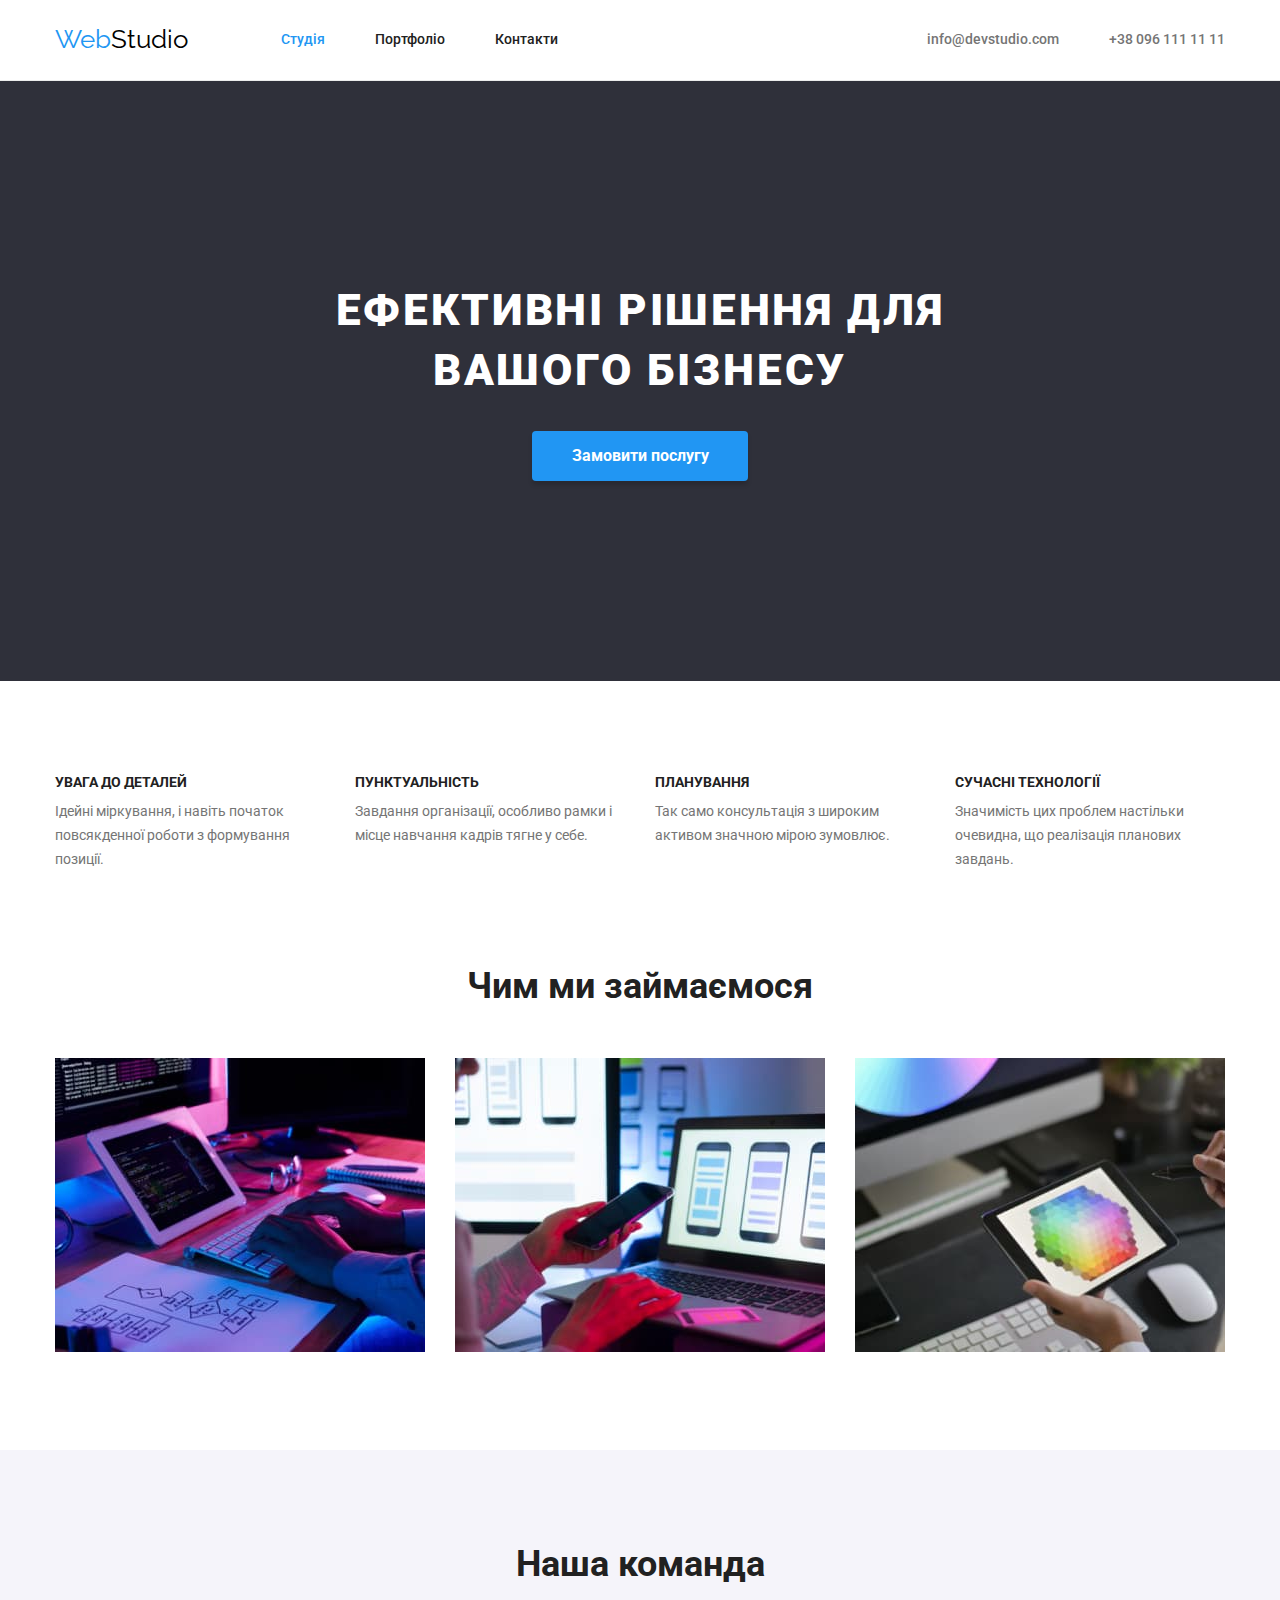
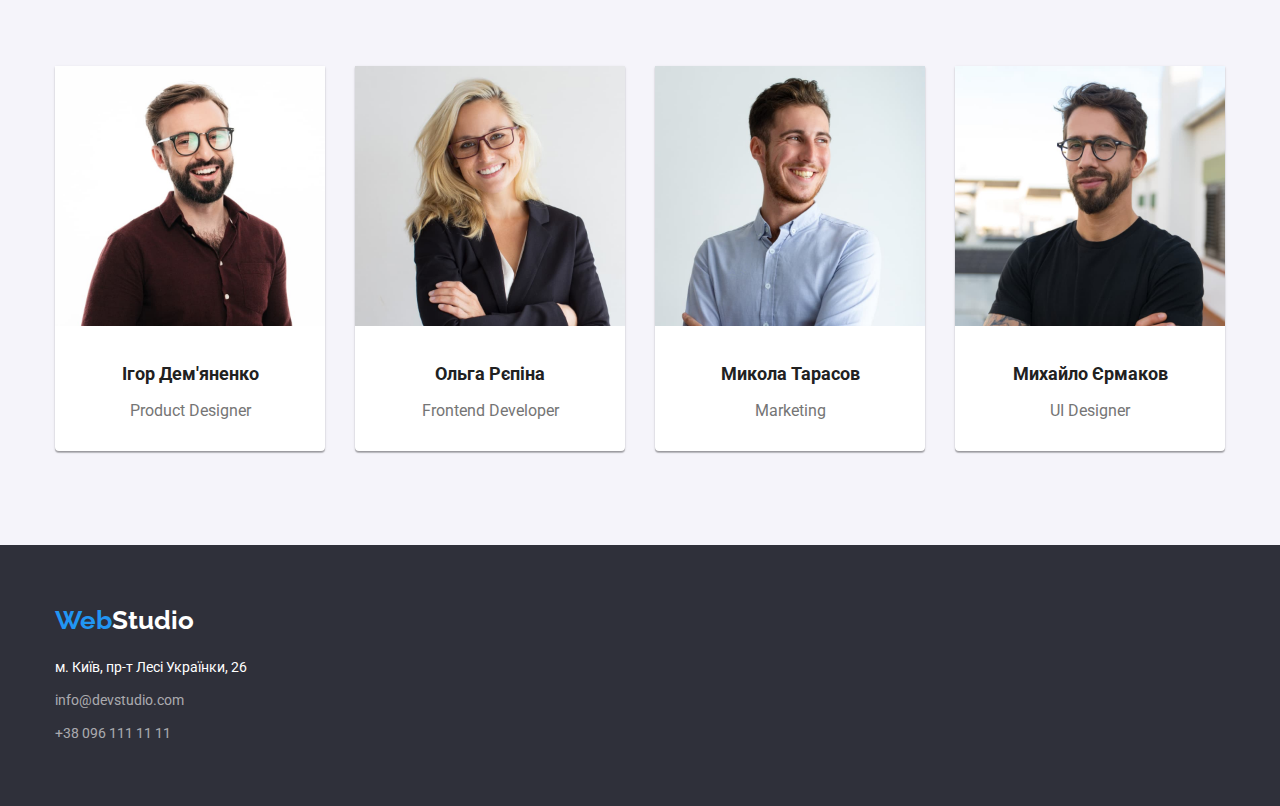
==== index.html @ 5f98c167 "copy from hw3" ====
<!DOCTYPE html>
<html lang="uk">
  <head>
    <meta charset="UTF-8" />
    <meta http-equiv="X-UA-Compatible" content="IE=edge" />
    <meta name="viewport" content="width=device-width, initial-scale=1.0" />
    <title>Студия</title>
    <link rel="preconnect" href="https://fonts.googleapis.com" />
    <link rel="preconnect" href="https://fonts.gstatic.com" crossorigin />
    <link
      href="https://fonts.googleapis.com/css2?family=Raleway:wght@700&family=Roboto:wght@400;500;700;900&display=swap"
      rel="stylesheet"
    />
    <link
      rel="stylesheet"
      href="https://cdnjs.cloudflare.com/ajax/libs/modern-normalize/1.1.0/modern-normalize.min.css"
    />
    <link rel="stylesheet" href="./css/styles.css" />
  </head>
  <body>
    <!-- header -->
    <header>
      <div class="container main-nav">
        <a href="/" class="logo"> <span class="logo-color">Web</span>Studio </a>
        <nav>
          <ul class="site-nav list">
            <li class="item">
              <a class="link-header current" href="./index.html">Студія</a>
            </li>
            <li class="item">
              <a class="link-header" href="./portfolio.html">Портфоліо</a>
            </li>
            <li class="item"><a class="link-header" href="#">Контакти</a></li>
          </ul>
        </nav>
        <ul class="header-nav list">
          <li class="item">
            <a class="header-mail" href="mailto:info@devstudio.com"
              >info@devstudio.com</a
            >
          </li>
          <li class="item">
            <a class="header-contact" href="tel:+380961111111"
              >+38 096 111 11 11</a
            >
          </li>
        </ul>
      </div>
    </header>
    <main>
      <!-- section 1  Ефективні рішення -->
      <section class="section-one section">
        <div class="container">
          <h1 class="title-one">
            Ефективні рішення для <br />
            вашого бізнесу
          </h1>
          <button class="button-hero pointer" type="button">
            Замовити послугу
          </button>
        </div>
      </section>
      <!-- section 2 Наші переваги -->
      <section class="feature section">
        <div class="container">
          <h2 hidden>Особливості</h2>
          <ul class="feature-list list">
            <li class="item">
              <h3 class="section-title">УВАГА ДО ДЕТАЛЕЙ</h3>
              <p class="section-two">
                Ідейні міркування, і навіть початок повсякденної роботи з
                формування позиції.
              </p>
            </li>
            <li class="item">
              <h3 class="section-title">ПУНКТУАЛЬНІСТЬ</h3>
              <p class="section-two">
                Завдання організації, особливо рамки і місце навчання кадрів
                тягне у себе.
              </p>
            </li>
            <li class="item">
              <h3 class="section-title">ПЛАНУВАННЯ</h3>
              <p class="section-two">
                Так само консультація з широким активом значною мірою зумовлює.
              </p>
            </li>
            <li class="item">
              <h3 class="section-title">СУЧАСНІ ТЕХНОЛОГІЇ</h3>
              <p class="section-two">
                Значимість цих проблем настільки очевидна, що реалізація
                планових завдань.
              </p>
            </li>
          </ul>
        </div>
      </section>
      <!-- section 3 Чим ми займаємося -->
      <section class="examples section">
        <div class="container">
          <h2 class="section-three">Чим ми займаємося</h2>
          <ul class="list examples-list">
            <li class="item">
              <img src="./image/box1.jpg" alt="photo our work1" width="370" />
            </li>
            <li class="item">
              <img src="./image/box2.jpg" alt="photo our work2" width="370" />
            </li>
            <li class="item">
              <img src="./image/box3.jpg" alt="photo our work3" width="370" />
            </li>
          </ul>
        </div>
      </section>
      <!-- section 4 Наша команда -->
      <section class="secondary-section section">
        <div class="container">
          <h2 class="section-four">Наша команда</h2>
          <div class="team-text">
            <ul class="cards list team-list">
              <li class="card">
                <img
                  class="card-image"
                  src="./image/worker1.jpg"
                  alt="Product Designer"
                  width="270"
                />
                <div class="members">
                  <h3 class="card-title">Ігор Дем'яненко</h3>
                  <p class="card-description">Product Designer</p>
                </div>
              </li>

              <li class="card">
                <img
                  class="card-image"
                  src="./image/worker2.jpg"
                  alt="Frontend Developer"
                  width="270"
                />
                <div class="members">
                  <h3 class="card-title">Ольга Рєпіна</h3>
                  <p class="card-description">Frontend Developer</p>
                </div>
              </li>

              <li class="card">
                <img
                  class="card-image"
                  src="./image/worker3.jpg"
                  alt="Marketing"
                  width="270"
                />
                <div class="members">
                  <h3 class="card-title">Микола Тарасов</h3>
                  <p class="card-description">Marketing</p>
                </div>
              </li>
              <li class="card">
                <img
                  class="card-image"
                  src="./image/worker4.jpg"
                  alt="UI Designer"
                  width="270"
                />
                <div class="members">
                  <h3 class="card-title">Михайло Єрмаков</h3>
                  <p class="card-description">UI Designer</p>
                </div>
              </li>
            </ul>
          </div>
        </div>
      </section>
    </main>
    <!-- footer Контакти -->
    <footer class="footer-section">
      <div class="container">
        <a href="#" class="logo-footer"
          ><span class="logo-color">Web</span>Studio</a
        >
        <address>
          <ul class="list">
            <li>
              <a class="footer-adress" href="#"
                >м. Київ, пр-т Лесі Українки, 26</a
              >
            </li>
            <li>
              <a class="footer-contact" href="mailto:info@devstudio.com"
                >info@devstudio.com</a
              >
            </li>
            <li class="tel">
              <a class="footer-contact" href="tel:+380961111111"
                >+38 096 111 11 11</a
              >
            </li>
          </ul>
        </address>
      </div>
    </footer>
  </body>
</html>
---- css/styles.css ----
:root {
  --main-white-color: #ffffff;
  --main-text-color: #212121;
  --secondary-text-color: #757575;
  --accent-color: #2196f3;
  --main-bgc-white: #f5f5f5;
  --main-bgc-grey: #f5f4fa;
  --secondary-bgc: #2f303a;
  --secondary-accent-color: rgba(255, 255, 255, 0.6);
  --active-bgc-button: #188ce8;
}
body {
  background-color: var(--main-white-color);
  font-family: Roboto, sans-serif;
  /* outline: 2px solid tomato; */
}

header {
  border-bottom: 1px solid #ececec;
}

h1,
h2,
h3,
h4,
h5,
h6,
p {
  margin: 0;
}

.list {
  list-style: none;
  padding: 0;
  margin: 0;
  /* outline: 2px solid red; */
}

button {
  font-family: inherit;
}

.button:hover,
.button:focus {
  /* background-color: var(--accent-color);
  background-color: var(--active-bgc-button); */
  color: var(--main-white-color);
}

.button-hero:hover,
.button-hero:focus {
  background-color: var(--active-bgc-button);
  color: var(--main-white-color);
}

.pointer {
  cursor: pointer;
}

.container {
  margin-left: auto;
  margin-right: auto;
  width: 1200px;
  padding-left: 15px;
  padding-right: 15px;
  /* outline: 2px solid tomato; */
}

.site-nav {
  display: flex;
  margin-left: 93px;
}

.header-nav {
  display: flex;
  margin-left: auto;
}

.header-nav .item + .item {
  margin-left: 50px;
}

.site-nav .item:not(:last-child) {
  margin-right: 50px;
}
.site-nav .link-header.current {
  color: var(--accent-color);
}
.site-nav .list {
  display: block;
}

.logo {
  color: #000000;
  font-family: Raleway, sans-serif;
  font-size: 26px;
  line-height: 1.19;
  text-decoration: none;
  padding-top: 24px;
  padding-bottom: 25px;
}
.logo-footer {
  display: block;
  color: var(--main-white-color);
  font-family: "Raleway";
  font-weight: 700;
  font-size: 26px;
  line-height: 1.19;
  text-decoration: none;
  margin-bottom: 20px;
}
.logo-color {
  color: var(--accent-color);
}

/* header {
  outline: 2px solid orangered;
} */

.main-nav {
  display: flex;
  align-items: center;
}

.link-header {
  display: block;
  color: var(--main-text-color);
  text-decoration: none;
  font-weight: 500;
  font-size: 14px;
  line-height: 1.14;
  padding-top: 32px;
  padding-bottom: 32px;
}

/* a.link-header {
  outline: 2px solid yellow;
} */

.link-header:hover,
.link-header:focus {
  color: var(--accent-color);
}

.header-mail {
  display: flex;
  color: var(--secondary-text-color);
  text-decoration: none;
  font-weight: 500;
  font-size: 14px;
  line-height: 1.14;
  /* outline: 2px solid blueviolet; */
}
.header-contact {
  display: flex;
  color: var(--secondary-text-color);
  text-decoration: none;
  font-weight: 500;
  font-size: 14px;
  line-height: 1.14;
  /* outline: 2px solid red; */
}

.header-contact:hover,
.header-contact:focus {
  color: var(--accent-color);
}

.header-mail:hover,
.header-mail:focus {
  color: var(--accent-color);
}
.button-hero {
  color: var(--main-white-color);
  background-color: var(--accent-color);
  font-weight: 700;
  font-size: 16px;
  line-height: 1.87;
  border-radius: 4px;
  border: transparent;
  padding: 10px 32px;
  min-width: 216px;
  /* outline: 2px solid red; */
  text-align: center;
  /* margin-bottom: 200px; */
  margin-top: 30px;
  box-shadow: 0px 4px 4px rgba(0, 0, 0, 0.15);
}

.button.pointer {
  /* display: block; */
  color: var(--main-text-color);
  background-color: var(--main-bgc-grey);
  font-weight: 500;
  font-size: 16px;
  line-height: 1.62;
  border-radius: 4px;
  border: transparent;
  text-align: center;
  padding-left: 22px;
  padding-right: 22px;
  padding-top: 6px;
  padding-bottom: 6px;
}

.button.pointer:hover,
.button.pointer:focus {
  background-color: var(--accent-color);
  color: var(--main-white-color);
  box-shadow: 0px 3px 1px rgba(0, 0, 0, 0.1), 0px 1px 2px rgba(0, 0, 0, 0.08),
    0px 2px 2px rgba(0, 0, 0, 0.12);
}

.section {
  padding-top: 94px;
  padding-bottom: 94px;
}

.section-one {
  background-color: var(--secondary-bgc);
  text-align: center;
  padding-top: 200px;
  padding-bottom: 200px;
}

.title-one {
  color: var(--main-white-color);
  text-align: center;
  letter-spacing: 0.06em;
  text-transform: uppercase;
  font-weight: 900;
  font-size: 44px;
  line-height: 1.36;
  margin-top: 0px;
}

.secondary-section {
  background-color: var(--main-bgc-grey);
}

.feature {
  /* background-color: aquamarine; */
}

.feature-list {
  display: flex;
}

.feature-list .item {
  width: 270px;
  margin-right: 30px;

  /* background-color: tomato; */
}

.feature-list .section-title {
  padding-bottom: 10px;
}

.feature-list .item:nth-child(4n) {
  margin-right: 0;
}

.portfolio-list {
  display: flex;
  flex-wrap: wrap;
  gap: 30px;
}

.portfolio-list .card-item {
  width: 370px;
  /* background-color: teal; */
  /* margin-right: 30px;
  margin-bottom: 30px; */
}

.card-item {
  border: 1px solid transparent;
}
/* .portfolio-list .card-item:nth-child(3n) {
  margin-right: 0;
}

.portfolio-list .card-item:nth-last-child(-n + 3) {
  margin-bottom: 0;
} */

.section-title {
  color: var(--main-text-color);
  font-weight: 700;
  font-size: 14px;
  line-height: 1.14;
  margin-top: 0;
  margin-bottom: 10;
}
.section-two {
  color: var(--secondary-text-color);
  font-size: 14px;
  line-height: 1.71;
  margin-top: 0;
  margin-bottom: 0;
}

/* .examples {
  background-color: violet;
} */

.examples {
  padding-top: 0px;
}

.examples-list {
  display: flex;
}

.examples-list .item {
  width: 370px;
  margin-right: 30px;
  /* background-color: chartreuse; */
}

.examples-list .item:nth-child(3n) {
  margin-right: 0;
}

.section-three {
  color: var(--main-text-color);
  font-weight: 700;
  font-size: 36px;
  line-height: 1.16;
  text-align: center;
  /* margin-top: 94px; */
  margin-bottom: 50px;
}

.team-text {
  padding-top: 30px;
}

.members .card-title {
  margin-bottom: 10px;
}

.members {
  padding-top: 30px;
  padding-bottom: 30px;
}

.team-list {
  display: flex;
  text-align: center;
  /* box-shadow: 0px 1px 3px rgba(0, 0, 0, 0.12), 0px 1px 1px rgba(0, 0, 0, 0.14), 0px 2px 1px rgba(0, 0, 0, 0.2); */
  border-radius: 0px 0px 4px 4px;
}

.team-list .card {
  width: 270px;
  margin-right: 30px;
  background-color: var(--main-white-color);
  border-radius: 0px 0px 4px 4px;
  box-shadow: 0px 1px 3px rgba(0, 0, 0, 0.12), 0px 1px 1px rgba(0, 0, 0, 0.14),
    0px 2px 1px rgba(0, 0, 0, 0.2);
}

.team-list .card:nth-child(4n) {
  margin-right: 0;
}

.section-four {
  color: var(--main-text-color);
  font-weight: 700;
  font-size: 36px;
  line-height: 1.16;
  text-align: center;
  margin-top: 0;
  margin-bottom: 50px;
}

.card-image {
  display: block;
  /* border: 1px solid var(--main-bgc-white) */
  border: transparent;
}

.card-title {
  color: var(--main-text-color);
  font-weight: 700;
  font-size: 18px;
  line-height: 2;

  /* padding-bottom: 10px; 
  margin-top: 30px; */
}

.project .card-title {
  margin-bottom: 4px;
}

.project {
  padding-top: 20px;
  padding-bottom: 20px;
  padding-left: 24px;
  padding-right: 24px;
}

.card-title > .card-description {
  /* padding-left: 24px; */
}

.filter-list.list {
  display: flex;
  align-items: center;
  justify-content: center;
  /* background-color: deepskyblue; */
}

.list.filter-list {
  margin-bottom: 50px;
}

.title-portfolio .card-description {
  /* padding-left: 24px;
  padding-bottom: 30px; */
  border-right: 1px solid #eeeeee;
  border-bottom: 1px solid #eeeeee;
  border-left: 1px solid #eeeeee;
}

.title-portfolio .card-title {
  /* padding-left: 24px;
  padding-top: 20px; */
  border-right: 1px solid #eeeeee;
  border-left: 1px solid #eeeeee;
  /* padding-top: 20px; */
  /* padding-bottom: 10px; */
  /* margin-bottom: 4px; */
}

.button.pointer {
  /* margin-bottom: 50px; */
  margin-right: 8px;
}

.card-description {
  color: var(--secondary-text-color);
  font-size: 16px;
  line-height: 1.18;
}

.link-hero {
  text-decoration: none;
}

.footer-section {
  padding-top: 60px;
  padding-bottom: 60px;
}

.footer-adress {
  display: block;
  color: var(--main-white-color);
  text-decoration: none;
  font-weight: 400;
  font-style: normal;
  font-size: 14px;
  line-height: 1.71;
  margin-bottom: 9px;
}

.tel .footer-contact {
  margin-bottom: 0px;
}

.footer-contact {
  display: block;
  color: var(--secondary-accent-color);
  text-decoration: none;
  font-weight: 400;
  font-style: normal;
  font-size: 14px;
  line-height: 1.71;
  margin-bottom: 9px;
}

footer {
  background-color: var(--secondary-bgc);
}

.footer-adress:focus,
.footer-adress:hover {
  color: var(--accent-color);
}

.footer-contact:focus,
.footer-contact:hover {
  color: var(--accent-color);
}
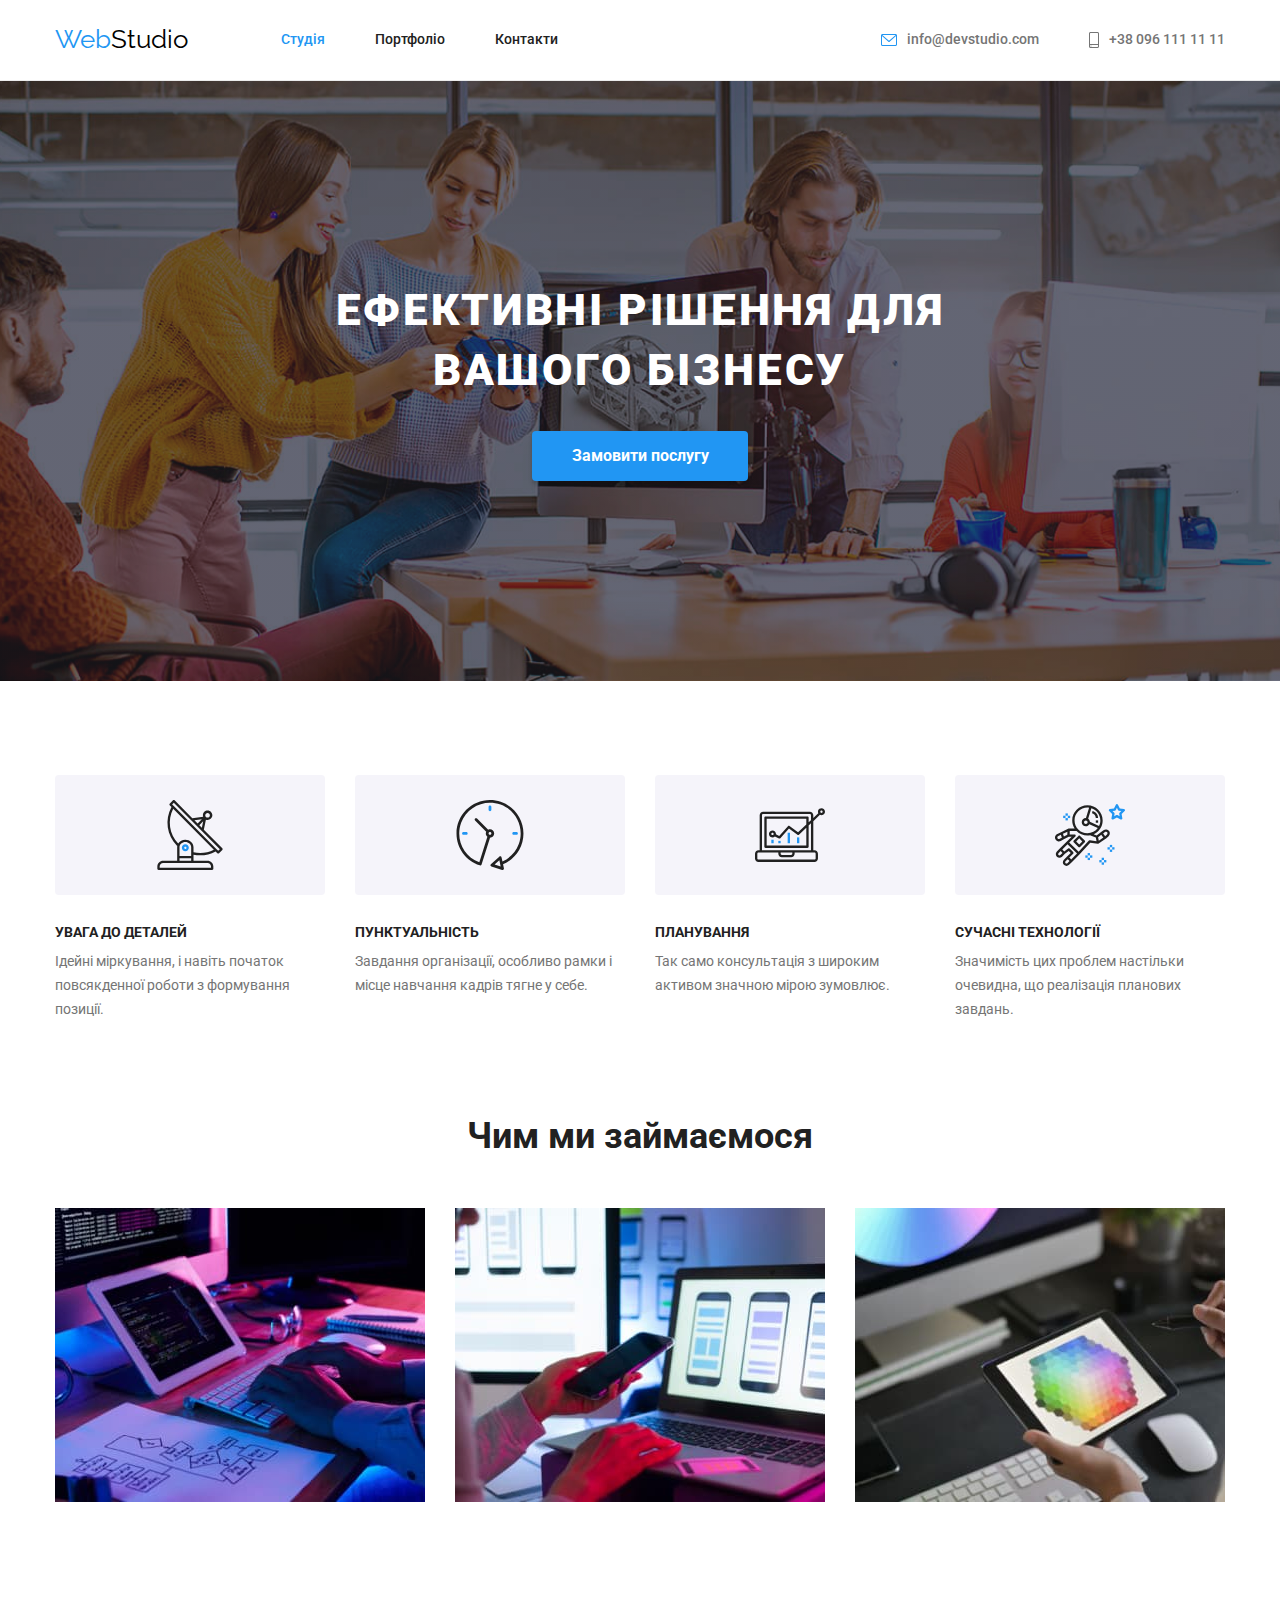
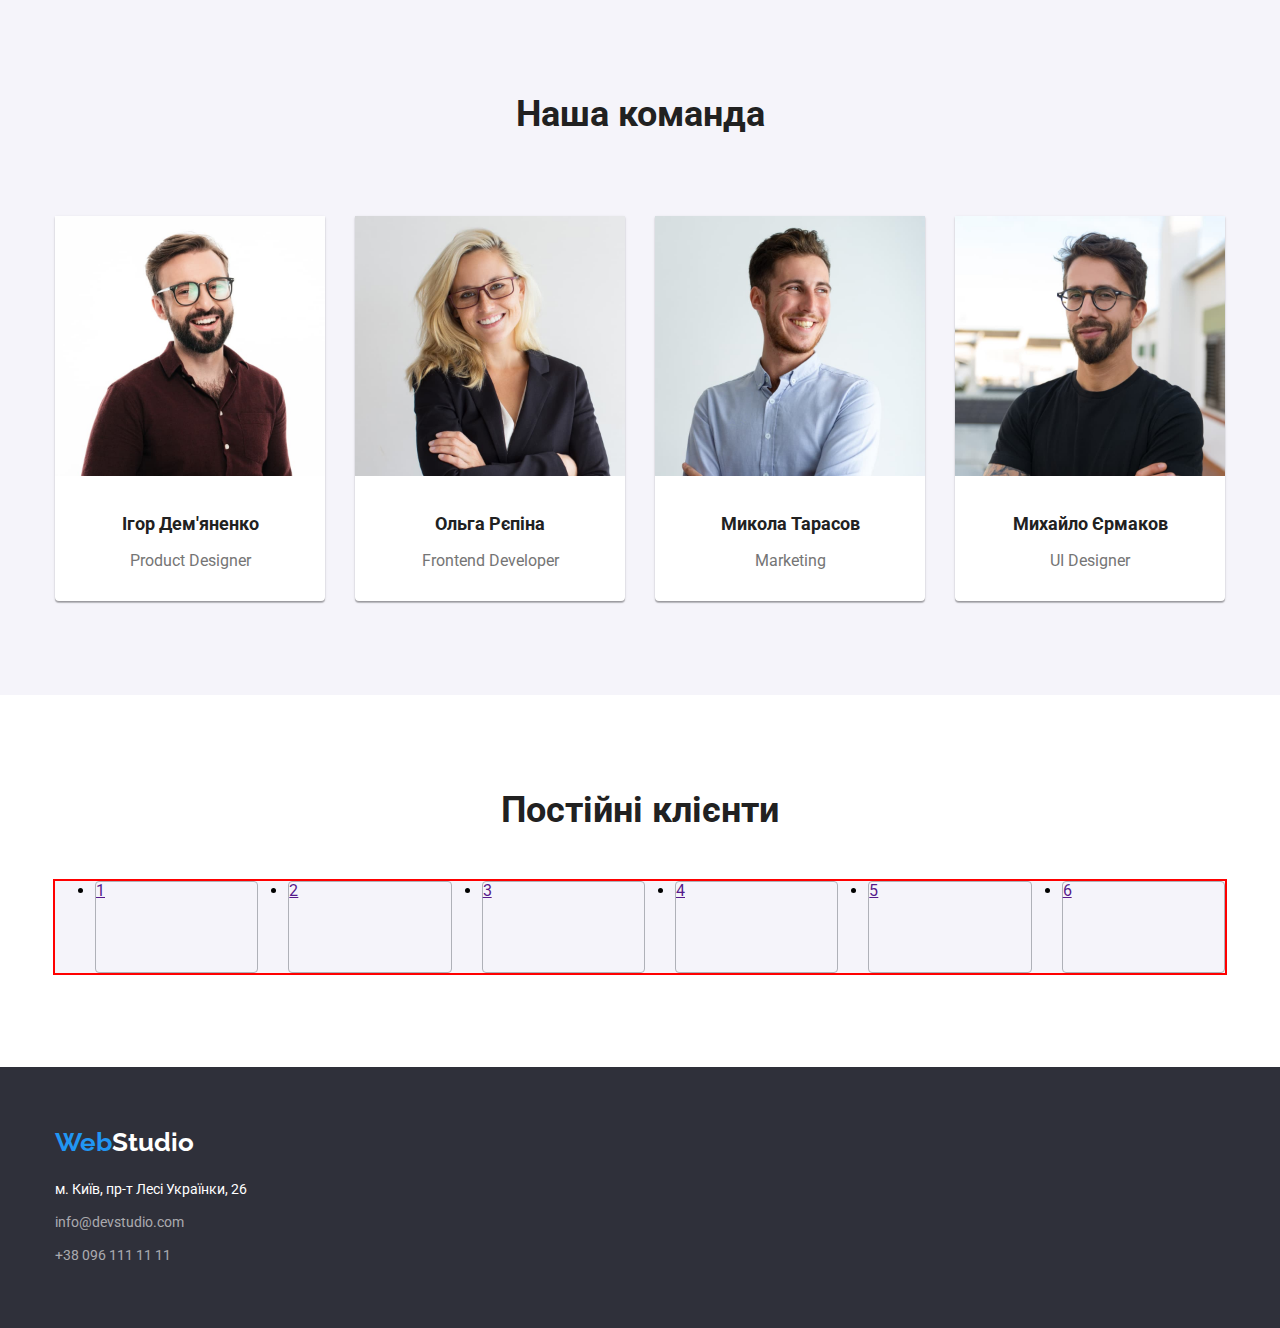
==== commit d5b3129b: "intermediate option" ====
--- a/index.html
+++ b/index.html
@@ -34,12 +34,12 @@
           </ul>
         </nav>
         <ul class="header-nav list">
-          <li class="item">
+          <li class="item icon-envelope">
             <a class="header-mail" href="mailto:info@devstudio.com"
               >info@devstudio.com</a
             >
           </li>
-          <li class="item">
+          <li class="item icon-smartphone">
             <a class="header-contact" href="tel:+380961111111"
               >+38 096 111 11 11</a
             >
@@ -65,27 +65,27 @@
         <div class="container">
           <h2 hidden>Особливості</h2>
           <ul class="feature-list list">
-            <li class="item">
+            <li class="item icon-antenna">
               <h3 class="section-title">УВАГА ДО ДЕТАЛЕЙ</h3>
               <p class="section-two">
                 Ідейні міркування, і навіть початок повсякденної роботи з
                 формування позиції.
               </p>
             </li>
-            <li class="item">
+            <li class="item icon-clock">
               <h3 class="section-title">ПУНКТУАЛЬНІСТЬ</h3>
               <p class="section-two">
                 Завдання організації, особливо рамки і місце навчання кадрів
                 тягне у себе.
               </p>
             </li>
-            <li class="item">
+            <li class="item icon-diagram">
               <h3 class="section-title">ПЛАНУВАННЯ</h3>
               <p class="section-two">
                 Так само консультація з широким активом значною мірою зумовлює.
               </p>
             </li>
-            <li class="item">
+            <li class="item icon-astronaut">
               <h3 class="section-title">СУЧАСНІ ТЕХНОЛОГІЇ</h3>
               <p class="section-two">
                 Значимість цих проблем настільки очевидна, що реалізація
@@ -171,6 +171,19 @@
             </ul>
           </div>
         </div>
+      </section>
+      <section class="section">
+<div class="container">
+  <h2 class="section-five">Постійні клієнти</h2>
+  <ul class="clients-list">
+    <li class="clients"><a href="">1</a></li>
+    <li class="clients"><a href="">2</a></li>
+    <li class="clients"><a href="">3</a></li>
+    <li class="clients"><a href="">4</a></li>
+    <li class="clients"><a href="">5</a></li>
+    <li class="clients"><a href="">6</a></li>
+  </ul>
+</div>
       </section>
     </main>
     <!-- footer Контакти -->
--- a/css/styles.css
+++ b/css/styles.css
@@ -9,15 +9,6 @@
   --secondary-accent-color: rgba(255, 255, 255, 0.6);
   --active-bgc-button: #188ce8;
 }
-body {
-  background-color: var(--main-white-color);
-  font-family: Roboto, sans-serif;
-  /* outline: 2px solid tomato; */
-}
-
-header {
-  border-bottom: 1px solid #ececec;
-}
 
 h1,
 h2,
@@ -25,8 +16,19 @@
 h4,
 h5,
 h6,
-p {
+p,
+ul {
   margin: 0;
+}
+
+body {
+  background-color: var(--main-white-color);
+  font-family: Roboto, sans-serif;
+  /* outline: 2px solid tomato; */
+}
+
+header {
+  border-bottom: 1px solid #ececec;
 }
 
 .list {
@@ -221,6 +223,14 @@
   text-align: center;
   padding-top: 200px;
   padding-bottom: 200px;
+  background-image: linear-gradient(
+      to right,
+      rgba(47, 48, 58, 0.4),
+      rgba(47, 48, 58, 0.4)
+    ),
+    url(../image/backgroudhero.png);
+  background-repeat: no-repeat;
+  background-position: center;
 }
 
 .title-one {
@@ -251,6 +261,62 @@
   margin-right: 30px;
 
   /* background-color: tomato; */
+}
+
+.feature-list .item::before {
+  content: "";
+  display: block;
+  height: 120px;
+  border-radius: 4px;
+  /* background-size: contain; */
+  background-repeat: no-repeat;
+  background-position: center;
+  background-color: var(--main-bgc-grey);
+  margin-bottom: 30px;
+}
+
+.header-nav::before {
+  content: "";
+  display: block;
+  height: 16px;
+  width: 16px;
+  background-size: contain;
+  background-repeat: no-repeat;
+  background-position: center;
+  margin-right: 10px;
+  background-image: url(../image/envelope.svg);
+}
+
+.header-contact::before {
+  content: "";
+  display: block;
+  height: 16px;
+  width: 10px;
+  background-size: contain;
+  background-repeat: no-repeat;
+  background-position: center;
+  margin-right: 10px;
+  /* outline: 2px solid red; */
+  background-image: url(../image/smartphone.svg);
+}
+
+.icon-antenna::before {
+  background-image: url(../image/antenna.svg);
+}
+
+.icon-smartphone::before {
+}
+
+.icon-clock::before {
+  background-image: url(../image/clock.svg);
+}
+
+.icon-diagram::before {
+  background-image: url(../image/diagram.svg);
+}
+
+.icon-astronaut::before {
+  background-image: url(../image/astronaut.svg);
 }
 
 .feature-list .section-title {
@@ -401,6 +467,9 @@
   padding-bottom: 20px;
   padding-left: 24px;
   padding-right: 24px;
+  border-right: 1px solid #eeeeee;
+  border-bottom: 1px solid #eeeeee;
+  border-left: 1px solid #eeeeee;
 }
 
 .card-title > .card-description {
@@ -421,16 +490,16 @@
 .title-portfolio .card-description {
   /* padding-left: 24px;
   padding-bottom: 30px; */
-  border-right: 1px solid #eeeeee;
+  /* border-right: 1px solid #eeeeee;
   border-bottom: 1px solid #eeeeee;
-  border-left: 1px solid #eeeeee;
+  border-left: 1px solid #eeeeee; */
 }
 
 .title-portfolio .card-title {
   /* padding-left: 24px;
   padding-top: 20px; */
-  border-right: 1px solid #eeeeee;
-  border-left: 1px solid #eeeeee;
+  /* border-right: 1px solid #eeeeee;
+  border-left: 1px solid #eeeeee; */
   /* padding-top: 20px; */
   /* padding-bottom: 10px; */
   /* margin-bottom: 4px; */
@@ -451,6 +520,37 @@
   text-decoration: none;
 }
 
+.section-five {
+  color: var(--main-text-color);
+  font-size: 36px;
+  line-height: 1.17;
+  text-align: center;
+  margin-bottom: 50px;
+}
+
+.clients-list {
+  text-decoration: none;
+  content: "";
+  display: flex;
+  height: 92px;
+  background-repeat: no-repeat;
+  background-position: center;
+  background-color: var(--main-bgc-grey);
+
+  outline: 2px solid red;
+  gap: 30px;
+}
+
+.clients {
+  width: 170px;
+  align-items: center;
+  border: 1px solid #afb1b8;
+  border-radius: 4px;
+  
+
+  
+}
+
 .footer-section {
   padding-top: 60px;
   padding-bottom: 60px;
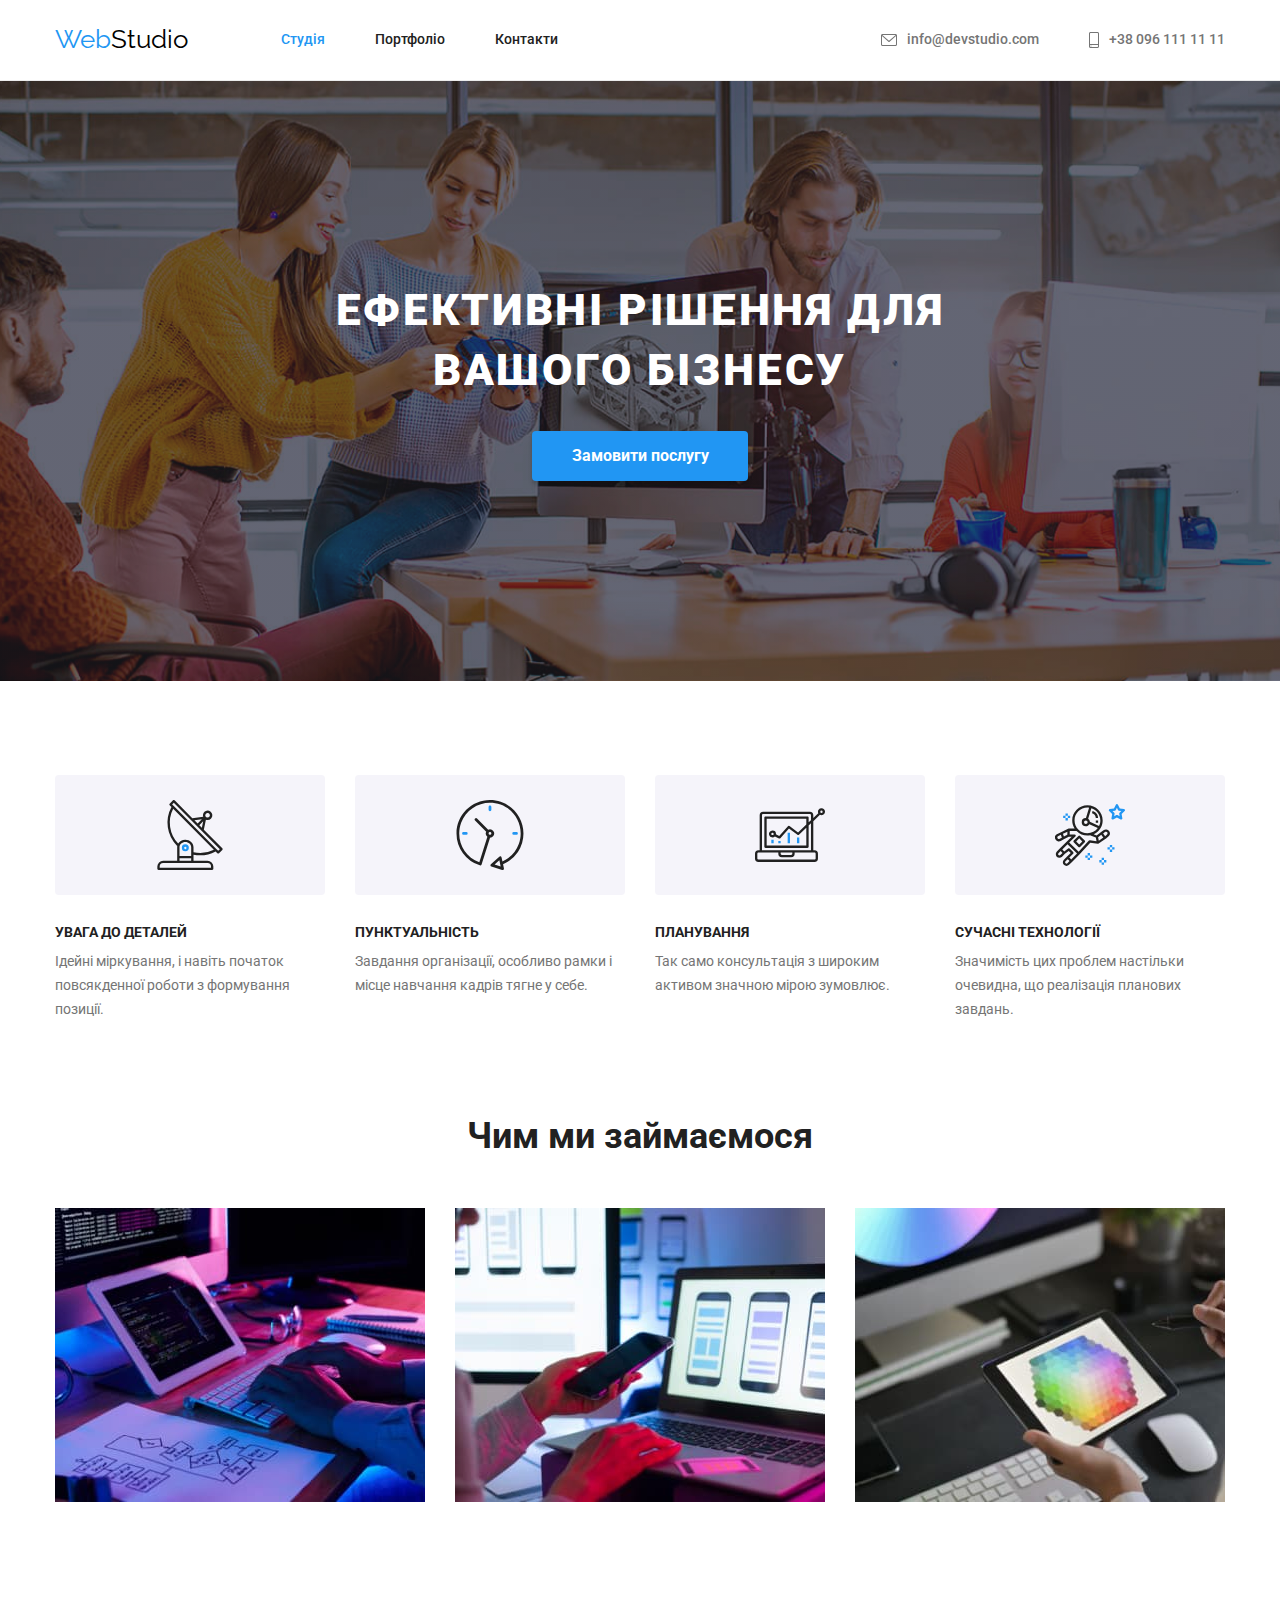
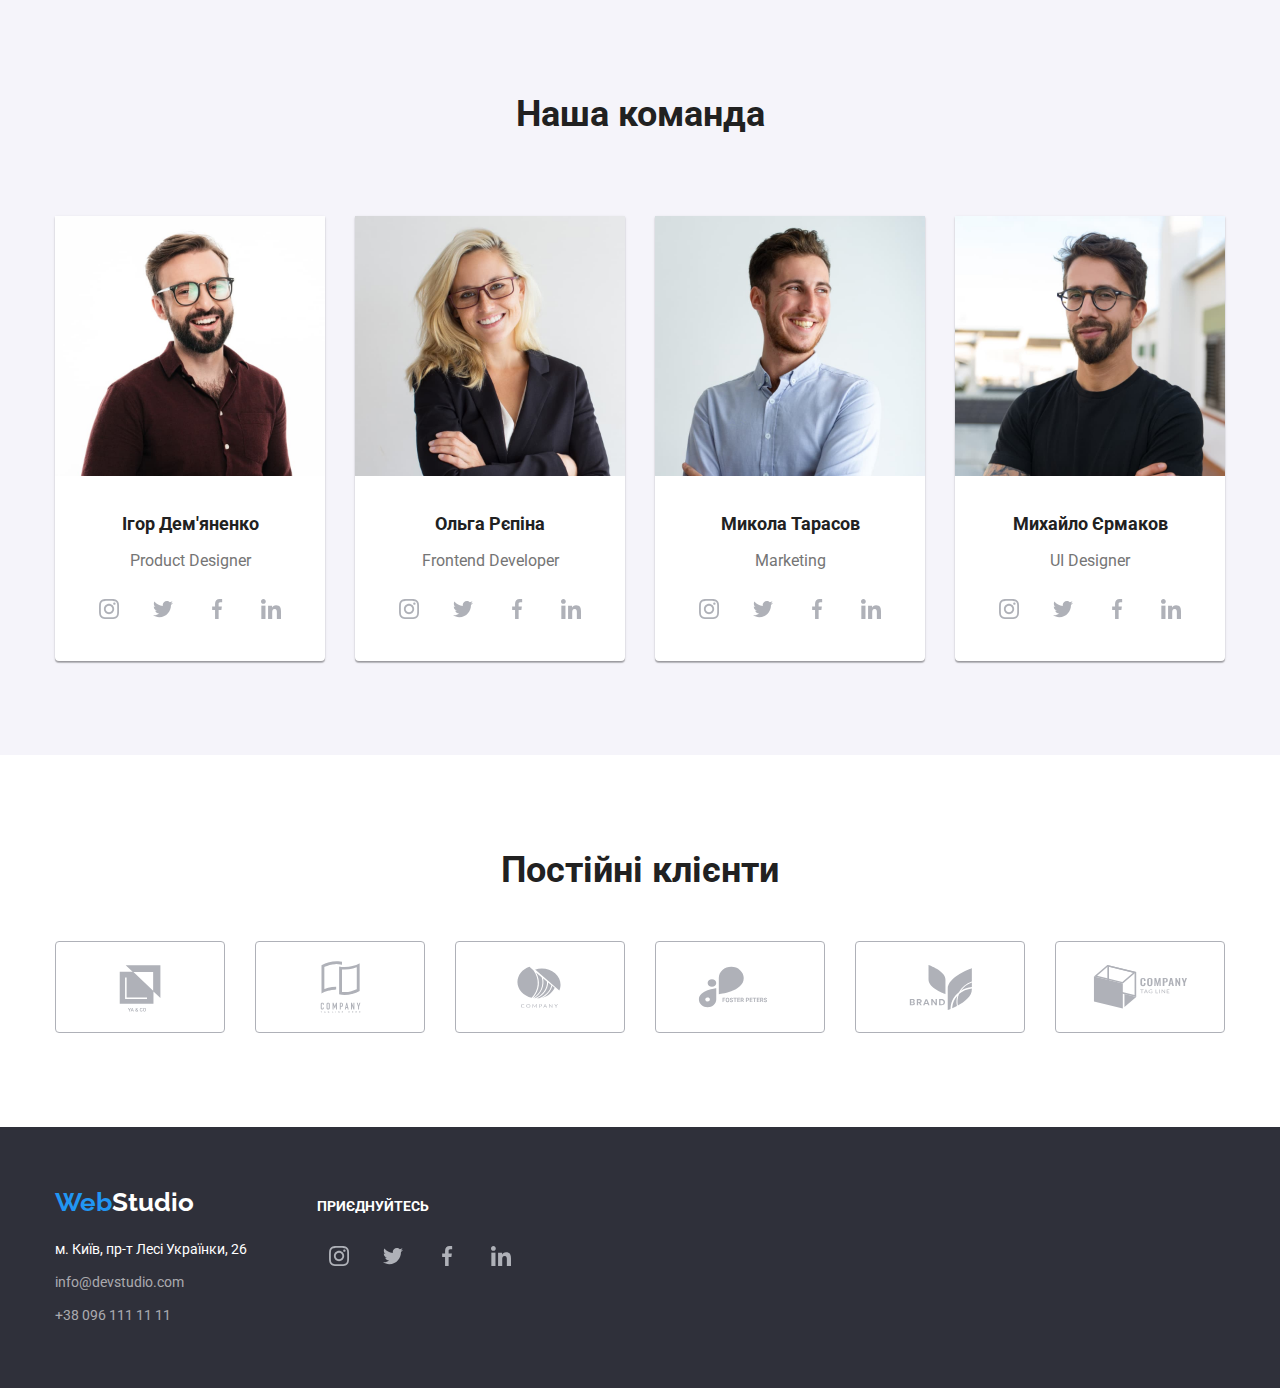
==== commit 4a7d419b: "hw for checking" ====
--- a/index.html
+++ b/index.html
@@ -128,6 +128,38 @@
                 <div class="members">
                   <h3 class="card-title">Ігор Дем'яненко</h3>
                   <p class="card-description">Product Designer</p>
+                  <div>
+                    <ul class="social-link list">
+                      <li class="net-item">
+                        <a class="net-link link" href="">
+                          <svg class="link-icon">
+                            <use href="./image/icons.svg#instagram"></use>
+                          </svg>
+                        </a>
+                      </li>
+                      <li class="net-item">
+                        <a class="net-link link" href="">
+                          <svg class="link-icon">
+                            <use href="./image/icons.svg#twitter"></use>
+                          </svg>
+                        </a>
+                      </li>
+                      <li class="net-item">
+                        <a class="net-link link" href="">
+                          <svg class="link-icon">
+                            <use href="./image/icons.svg#facebook"></use>
+                          </svg>
+                        </a>
+                      </li>
+                      <li class="net-item">
+                        <a class="net-link link" href="">
+                          <svg class="link-icon">
+                            <use href="./image/icons.svg#linkedin"></use>
+                          </svg>
+                        </a>
+                      </li>
+                    </ul>
+                  </div>
                 </div>
               </li>
 
@@ -141,6 +173,38 @@
                 <div class="members">
                   <h3 class="card-title">Ольга Рєпіна</h3>
                   <p class="card-description">Frontend Developer</p>
+                  <div>
+                    <ul class="social-link list">
+                      <li class="net-item">
+                        <a class="net-link link" href="">
+                          <svg class="link-icon">
+                            <use href="./image/icons.svg#instagram"></use>
+                          </svg>
+                        </a>
+                      </li>
+                      <li class="net-item">
+                        <a class="net-link link" href="">
+                          <svg class="link-icon">
+                            <use href="./image/icons.svg#twitter"></use>
+                          </svg>
+                        </a>
+                      </li>
+                      <li class="net-item">
+                        <a class="net-link link" href="">
+                          <svg class="link-icon">
+                            <use href="./image/icons.svg#facebook"></use>
+                          </svg>
+                        </a>
+                      </li>
+                      <li class="net-item">
+                        <a class="net-link link" href="">
+                          <svg class="link-icon">
+                            <use href="./image/icons.svg#linkedin"></use>
+                          </svg>
+                        </a>
+                      </li>
+                    </ul>
+                  </div>
                 </div>
               </li>
 
@@ -154,6 +218,38 @@
                 <div class="members">
                   <h3 class="card-title">Микола Тарасов</h3>
                   <p class="card-description">Marketing</p>
+                  <div>
+                    <ul class="social-link list">
+                      <li class="net-item">
+                        <a class="net-link link" href="">
+                          <svg class="link-icon">
+                            <use href="./image/icons.svg#instagram"></use>
+                          </svg>
+                        </a>
+                      </li>
+                      <li class="net-item">
+                        <a class="net-link link" href="">
+                          <svg class="link-icon">
+                            <use href="./image/icons.svg#twitter"></use>
+                          </svg>
+                        </a>
+                      </li>
+                      <li class="net-item">
+                        <a class="net-link link" href="">
+                          <svg class="link-icon">
+                            <use href="./image/icons.svg#facebook"></use>
+                          </svg>
+                        </a>
+                      </li>
+                      <li class="net-item">
+                        <a class="net-link link" href="">
+                          <svg class="link-icon">
+                            <use href="./image/icons.svg#linkedin"></use>
+                          </svg>
+                        </a>
+                      </li>
+                    </ul>
+                  </div>
                 </div>
               </li>
               <li class="card">
@@ -166,6 +262,38 @@
                 <div class="members">
                   <h3 class="card-title">Михайло Єрмаков</h3>
                   <p class="card-description">UI Designer</p>
+                  <div>
+                    <ul class="social-link list">
+                      <li class="net-item">
+                        <a class="net-link link" href="">
+                          <svg class="link-icon">
+                            <use href="./image/icons.svg#instagram"></use>
+                          </svg>
+                        </a>
+                      </li>
+                      <li class="net-item">
+                        <a class="net-link link" href="">
+                          <svg class="link-icon">
+                            <use href="./image/icons.svg#twitter"></use>
+                          </svg>
+                        </a>
+                      </li>
+                      <li class="net-item">
+                        <a class="net-link link" href="">
+                          <svg class="link-icon">
+                            <use href="./image/icons.svg#facebook"></use>
+                          </svg>
+                        </a>
+                      </li>
+                      <li class="net-item">
+                        <a class="net-link link" href="">
+                          <svg class="link-icon">
+                            <use href="./image/icons.svg#linkedin"></use>
+                          </svg>
+                        </a>
+                      </li>
+                    </ul>
+                  </div>
                 </div>
               </li>
             </ul>
@@ -173,44 +301,115 @@
         </div>
       </section>
       <section class="section">
-<div class="container">
-  <h2 class="section-five">Постійні клієнти</h2>
-  <ul class="clients-list">
-    <li class="clients"><a href="">1</a></li>
-    <li class="clients"><a href="">2</a></li>
-    <li class="clients"><a href="">3</a></li>
-    <li class="clients"><a href="">4</a></li>
-    <li class="clients"><a href="">5</a></li>
-    <li class="clients"><a href="">6</a></li>
-  </ul>
-</div>
+        <div class="container">
+          <h2 class="section-five">Постійні клієнти</h2>
+          <ul class="clients-list">
+            <li class="clients">
+              <a class="client-link" href="#"
+                ><svg class="clients-icon">
+                  <use href="./image/icons.svg#yaco"></use>
+                </svg>
+              </a>
+            </li>
+            <li class="clients">
+              <a class="client-link" href="#"
+                ><svg class="clients-icon">
+                  <use href="./image/icons.svg#tagline"></use>
+                </svg>
+              </a>
+            </li>
+            <li class="clients">
+              <a class="client-link" href="#"
+                ><svg class="clients-icon">
+                  <use href="./image/icons.svg#company"></use>
+                </svg>
+              </a>
+            </li>
+            <li class="clients">
+              <a class="client-link" href="#"
+                ><svg class="clients-icon">
+                  <use href="./image/icons.svg#foster"></use>
+                </svg>
+              </a>
+            </li>
+            <li class="clients">
+              <a class="client-link" href="#"
+                ><svg class="clients-icon">
+                  <use href="./image/icons.svg#brand"></use>
+                </svg>
+              </a>
+            </li>
+            <li class="clients">
+              <a class="client-link" href="#"
+                ><svg class="clients-icon">
+                  <use href="./image/icons.svg#companytagline"></use>
+                </svg>
+              </a>
+            </li>
+          </ul>
+        </div>
       </section>
     </main>
     <!-- footer Контакти -->
     <footer class="footer-section">
-      <div class="container">
-        <a href="#" class="logo-footer"
-          ><span class="logo-color">Web</span>Studio</a
-        >
-        <address>
-          <ul class="list">
-            <li>
-              <a class="footer-adress" href="#"
-                >м. Київ, пр-т Лесі Українки, 26</a
-              >
-            </li>
-            <li>
-              <a class="footer-contact" href="mailto:info@devstudio.com"
-                >info@devstudio.com</a
-              >
-            </li>
-            <li class="tel">
-              <a class="footer-contact" href="tel:+380961111111"
-                >+38 096 111 11 11</a
-              >
+      <div class="container footer-container">
+        <div class="wrapper">
+          <a href="#" class="logo-footer"
+            ><span class="logo-color">Web</span>Studio</a
+          >
+          <address>
+            <ul class="list">
+              <li>
+                <a class="footer-adress" href="#"
+                  >м. Київ, пр-т Лесі Українки, 26</a
+                >
+              </li>
+              <li>
+                <a class="footer-contact" href="mailto:info@devstudio.com"
+                  >info@devstudio.com</a
+                >
+              </li>
+              <li class="tel">
+                <a class="footer-contact" href="tel:+380961111111"
+                  >+38 096 111 11 11</a
+                >
+              </li>
+            </ul>
+          </address>
+        </div>
+        <div class="footer-link">
+          <h2 class="slogan-footer">Приєднуйтесь</h2>
+          <ul class="social-link list">
+            <li class="net-item">
+              <a class="net-link link" href="">
+                <svg class="link-icon">
+                  <use href="./image/icons.svg#instagram"></use>
+                </svg>
+              </a>
+            </li>
+            <li class="net-item">
+              <a class="net-link link" href="">
+                <svg class="link-icon">
+                  <use href="./image/icons.svg#twitter"></use>
+                </svg>
+              </a>
+            </li>
+            <li class="net-item">
+              <a class="net-link link" href="">
+                <svg class="link-icon">
+                  <use href="./image/icons.svg#facebook"></use>
+                </svg>
+              </a>
+            </li>
+            <li class="net-item">
+              <a class="net-link link" href="">
+                <svg class="link-icon">
+                  <use href="./image/icons.svg#linkedin"></use>
+                </svg>
+              </a>
             </li>
           </ul>
-        </address>
+        </div>
       </div>
     </footer>
   </body>
--- a/css/styles.css
+++ b/css/styles.css
@@ -8,6 +8,7 @@
   --secondary-bgc: #2f303a;
   --secondary-accent-color: rgba(255, 255, 255, 0.6);
   --active-bgc-button: #188ce8;
+  --main-fill: #afb1b8;
 }
 
 h1,
@@ -166,12 +167,19 @@
 .header-contact:hover,
 .header-contact:focus {
   color: var(--accent-color);
+  fill: var(--accent-color);
 }
 
 .header-mail:hover,
 .header-mail:focus {
   color: var(--accent-color);
-}
+  /* fill: var(--accent-color); */
+}
+
+.icon-envelope:hover {
+  /* background-color: var(--accent-color); */
+}
+
 .button-hero {
   color: var(--main-white-color);
   background-color: var(--accent-color);
@@ -276,7 +284,7 @@
 }
 
 .header-nav::before {
-  content: "";
+  /* content: "";
   display: block;
   height: 16px;
   width: 16px;
@@ -284,6 +292,18 @@
   background-repeat: no-repeat;
   background-position: center;
   margin-right: 10px;
+  background-image: url(../image/envelope.svg); */
+}
+
+.header-mail::before {
+  content: "";
+  display: block;
+  height: 16px;
+  width: 16px;
+  background-size: contain;
+  background-repeat: no-repeat;
+  background-position: center;
+  margin-right: 10px;
   background-image: url(../image/envelope.svg);
 }
 
@@ -304,7 +324,8 @@
   background-image: url(../image/antenna.svg);
 }
 
-.icon-smartphone::before {
+.icon-smartphone {
+  /* fill: var(--main-fill); */
 }
 
 .icon-clock::before {
@@ -341,8 +362,14 @@
 }
 
 .card-item {
-  border: 1px solid transparent;
-}
+  /* border: 1px solid #EEEEEE; */
+}
+
+.card-item:hover {
+  box-shadow: 0px 1px 1px rgba(0, 0, 0, 0.12), 0px 4px 4px rgba(0, 0, 0, 0.06),
+    1px 4px 6px rgba(0, 0, 0, 0.16);
+}
+
 /* .portfolio-list .card-item:nth-child(3n) {
   margin-right: 0;
 }
@@ -530,27 +557,153 @@
 
 .clients-list {
   text-decoration: none;
+  list-style: none;
   content: "";
   display: flex;
   height: 92px;
   background-repeat: no-repeat;
   background-position: center;
-  background-color: var(--main-bgc-grey);
-
-  outline: 2px solid red;
+  padding: 0;
+  /* background-color: var(--main-bgc-grey); */
+
+  /* outline: 2px solid red; */
   gap: 30px;
+}
+
+.clients:hover {
+  fill: var(--accent-color);
+  color: var(--accent-color);
+  border-color: var(--accent-color);
+  cursor: pointer;
+}
+
+.yaco:hover {
+  fill: var(--accent-color);
+}
+
+.client-link {
+  width: 170px;
+  height: 92px;
+  color: var(--main-fill);
+  /* border: 1px solid var(--main-fill); */
+  border-radius: 4px;
+  display: flex;
+  justify-content: center;
+  align-items: center;
+}
+
+.client-link:hover {
+  color: var(--accent-color);
+  fill: var(--accent-color);
+  /* background-color: var(--accent-color); */
 }
 
 .clients {
   width: 170px;
   align-items: center;
-  border: 1px solid #afb1b8;
+  border: 1px solid var(--main-fill);
   border-radius: 4px;
+
+  /* background-color: var(--main-bgc-grey); */
+}
+
+.clients-icon {
+  width: 106px;
+  height: 60px;
+  fill: currentColor;
+}
+
+.yaco {
+  background-image: url(../image/yaco.svg);
+  fill: var(--main-fill);
+  background-repeat: no-repeat;
+  background-position: center;
+}
+
+/* .yaco:hover{
+  cursor: pointer;
+  border: 1px solid var(--accent-color);
+ color: var(--accent-color);
   
-
-  
-}
-
+} */
+
+.tagline {
+  background-image: url(../image/tagline.svg);
+  background-repeat: no-repeat;
+  background-position: center;
+}
+
+.company {
+  background-image: url(../image/company.svg);
+  background-repeat: no-repeat;
+  background-position: center;
+}
+
+.foster {
+  background-image: url(../image/foster.svg);
+  background-repeat: no-repeat;
+  background-position: center;
+}
+
+.brand {
+  background-image: url(../image/brand.svg);
+  background-repeat: no-repeat;
+  background-position: center;
+}
+
+.companytagline {
+  background-image: url(../image/companytagline.svg);
+  background-repeat: no-repeat;
+  background-position: center;
+}
+
+.social-link {
+  margin-top: 16px;
+  display: flex;
+  justify-content: center;
+  gap: 10px;
+  height: 44px;
+}
+
+.net-item {
+  display: flex;
+  width: 44px;
+  height: 44px;
+}
+
+.net-link {
+  display: flex;
+  align-items: center;
+  justify-content: center;
+  width: 44px;
+  height: 44px;
+  /* border: 2px solid transparent; */
+  border-radius: 50%;
+  fill: var(--main-fill);
+}
+
+.header-icon {
+  width: 16px;
+  height: 12px;
+  fill: var(--main-fill);
+}
+
+.link-icon {
+  display: flex;
+  padding: 12;
+  width: 20px;
+  height: 20px;
+  border: 2px;
+}
+
+.net-link:hover {
+  background-color: var(--accent-color);
+  fill: var(--main-white-color);
+}
+
+.link-icon:hover {
+  fill: var(--main-white-color);
+}
 .footer-section {
   padding-top: 60px;
   padding-bottom: 60px;
@@ -595,3 +748,31 @@
 .footer-contact:hover {
   color: var(--accent-color);
 }
+.footer-container {
+  display: flex;
+  align-items: baseline;
+}
+
+.wrapper {
+  display: flex;
+  flex-direction: column;
+  margin-right: 70px;
+}
+
+.footer-link {
+  display: flex;
+  flex-direction: column;
+  /* flex-wrap: wrap; */
+  color: var(--main-white-color);
+}
+
+.footer-link > .social-link {
+  margin: 0;
+}
+
+.slogan-footer {
+  font-size: 14px;
+  line-height: 1.15;
+  text-transform: uppercase;
+  margin-bottom: 20px;
+}
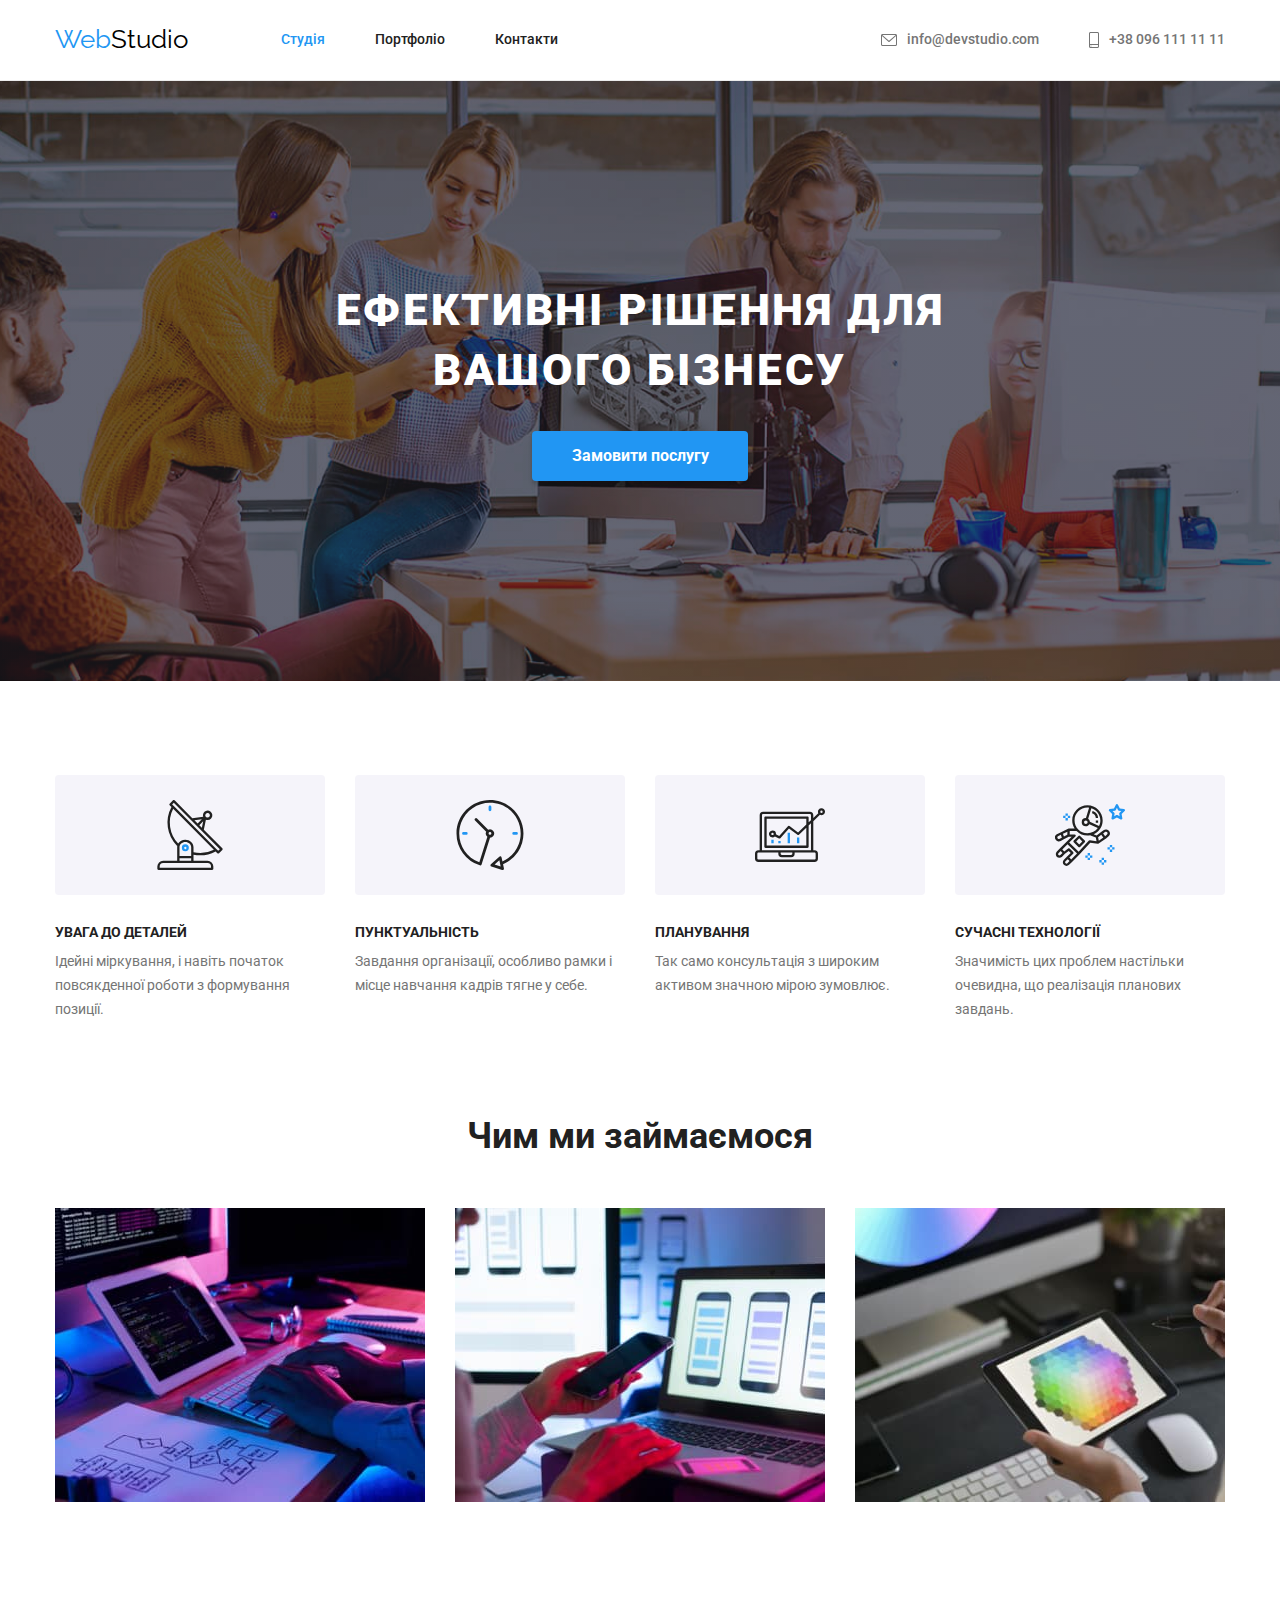
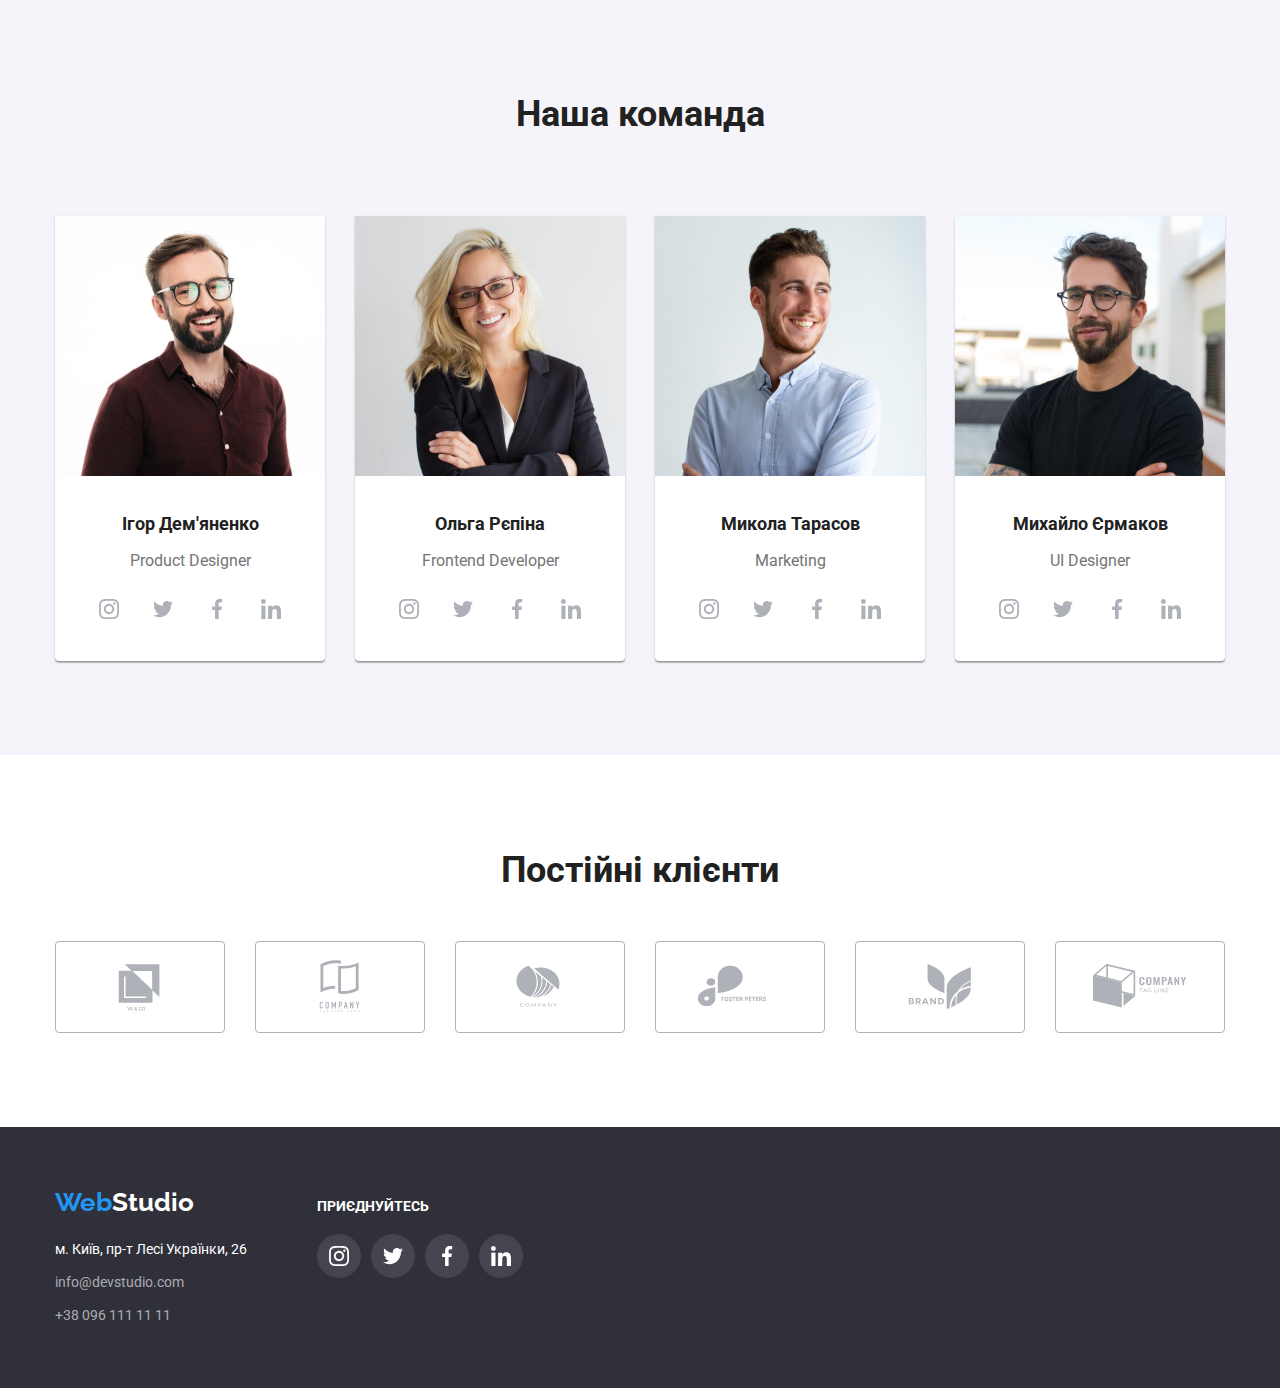
==== commit 80260a61: "fix mistake" ====
--- a/index.html
+++ b/index.html
@@ -378,31 +378,31 @@
           </address>
         </div>
         <div class="footer-link">
-          <h2 class="slogan-footer">Приєднуйтесь</h2>
+          <p><strong class="slogan-footer">Приєднуйтесь</strong></p>
           <ul class="social-link list">
             <li class="net-item">
-              <a class="net-link link" href="">
+              <a class="net-link join-link link" href="">
                 <svg class="link-icon">
                   <use href="./image/icons.svg#instagram"></use>
                 </svg>
               </a>
             </li>
             <li class="net-item">
-              <a class="net-link link" href="">
+              <a class="net-link join-link link" href="">
                 <svg class="link-icon">
                   <use href="./image/icons.svg#twitter"></use>
                 </svg>
               </a>
             </li>
             <li class="net-item">
-              <a class="net-link link" href="">
+              <a class="net-link join-link link" href="">
                 <svg class="link-icon">
                   <use href="./image/icons.svg#facebook"></use>
                 </svg>
               </a>
             </li>
             <li class="net-item">
-              <a class="net-link link" href="">
+              <a class="net-link join-link link" href="">
                 <svg class="link-icon">
                   <use href="./image/icons.svg#linkedin"></use>
                 </svg>
--- a/css/styles.css
+++ b/css/styles.css
@@ -227,6 +227,9 @@
 }
 
 .section-one {
+  /* max-width: 1600px;
+  height: 600px; */
+  
   background-color: var(--secondary-bgc);
   text-align: center;
   padding-top: 200px;
@@ -560,7 +563,7 @@
   list-style: none;
   content: "";
   display: flex;
-  height: 92px;
+  /* height: 92px; */
   background-repeat: no-repeat;
   background-position: center;
   padding: 0;
@@ -582,8 +585,8 @@
 }
 
 .client-link {
-  width: 170px;
-  height: 92px;
+  width: 100%;
+  height: 100%;
   color: var(--main-fill);
   /* border: 1px solid var(--main-fill); */
   border-radius: 4px;
@@ -600,6 +603,7 @@
 
 .clients {
   width: 170px;
+  height: 92px;
   align-items: center;
   border: 1px solid var(--main-fill);
   border-radius: 4px;
@@ -671,12 +675,14 @@
   height: 44px;
 }
 
+
+
 .net-link {
   display: flex;
   align-items: center;
   justify-content: center;
-  width: 44px;
-  height: 44px;
+  width: 100%;
+  height: 100%;
   /* border: 2px solid transparent; */
   border-radius: 50%;
   fill: var(--main-fill);
@@ -759,6 +765,13 @@
   margin-right: 70px;
 }
 
+
+
+.net-item {
+  background-color: rgba(255, 255, 255, 0.1);
+  border-radius: 50%;
+}
+
 .footer-link {
   display: flex;
   flex-direction: column;
@@ -766,11 +779,17 @@
   color: var(--main-white-color);
 }
 
+
 .footer-link > .social-link {
   margin: 0;
 }
 
+.join-link > .link-icon{
+  fill: var(--main-white-color);
+}
+
 .slogan-footer {
+  display: block;
   font-size: 14px;
   line-height: 1.15;
   text-transform: uppercase;
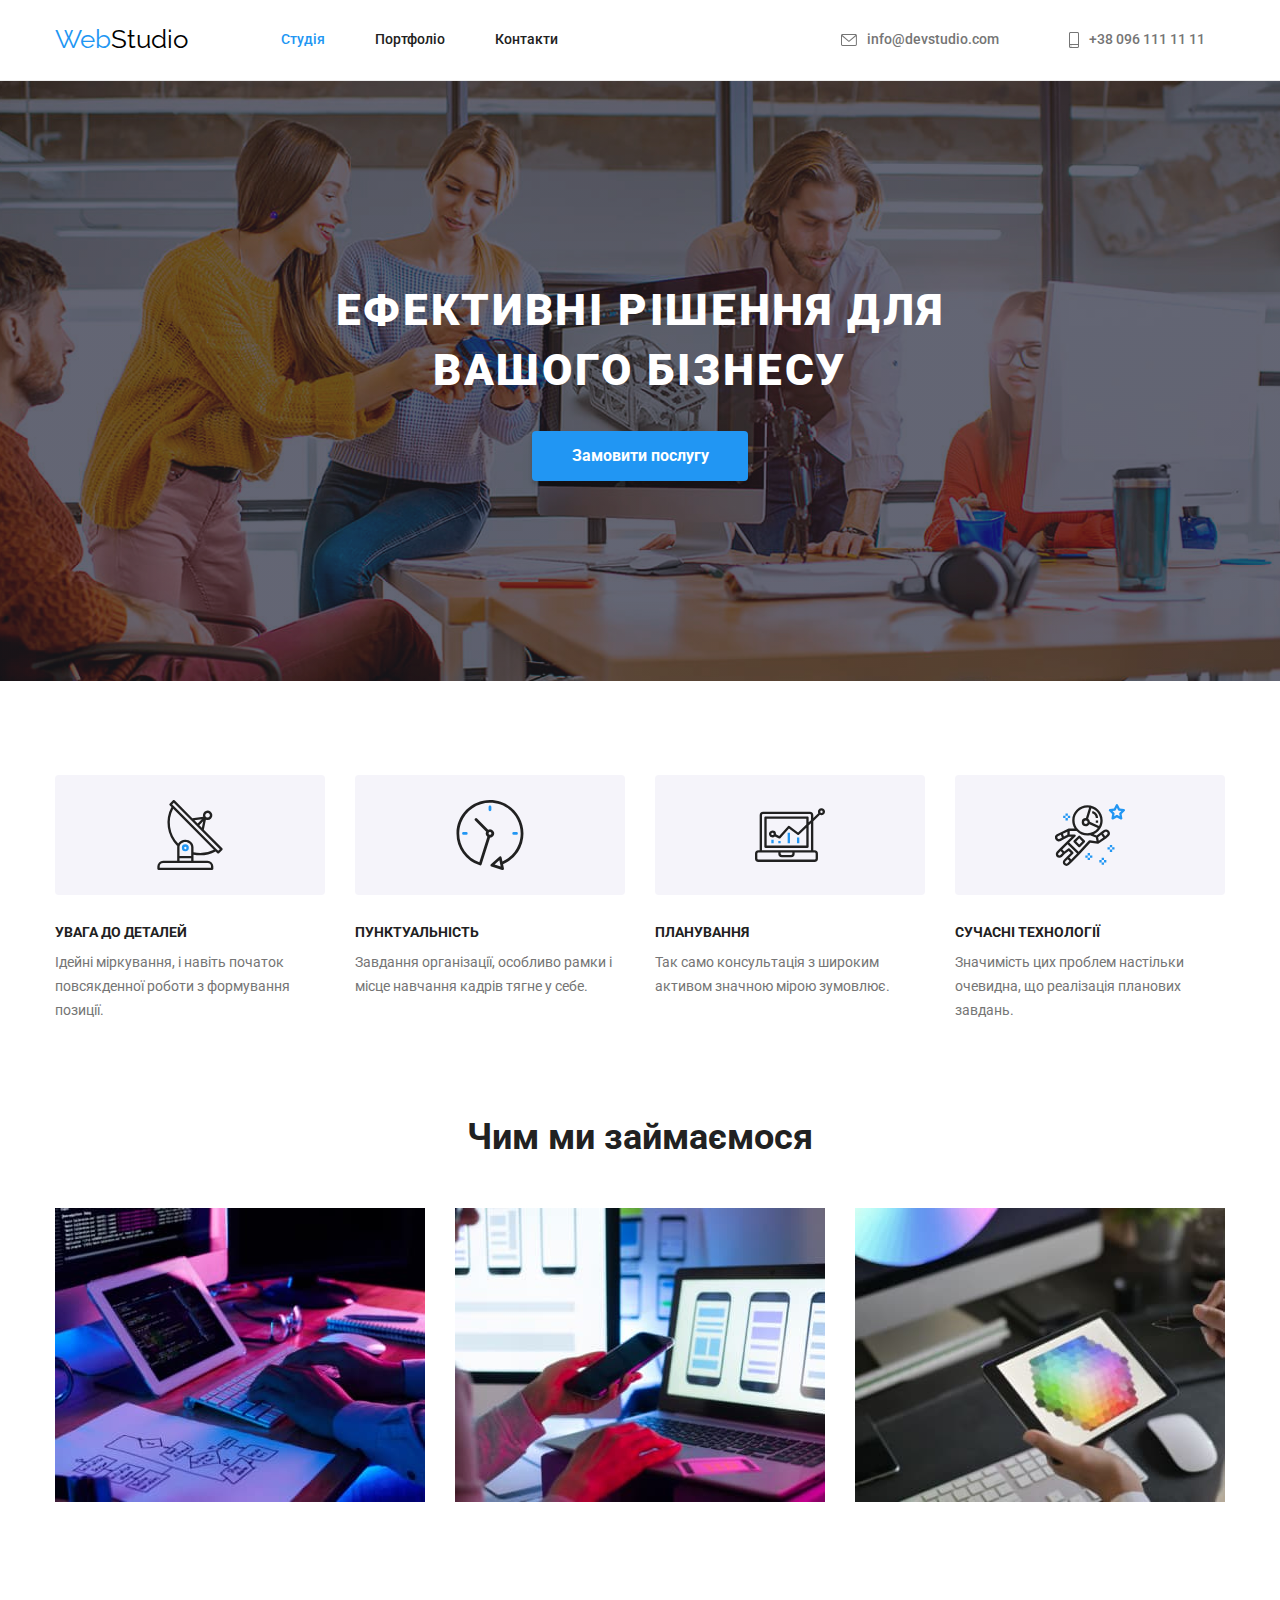
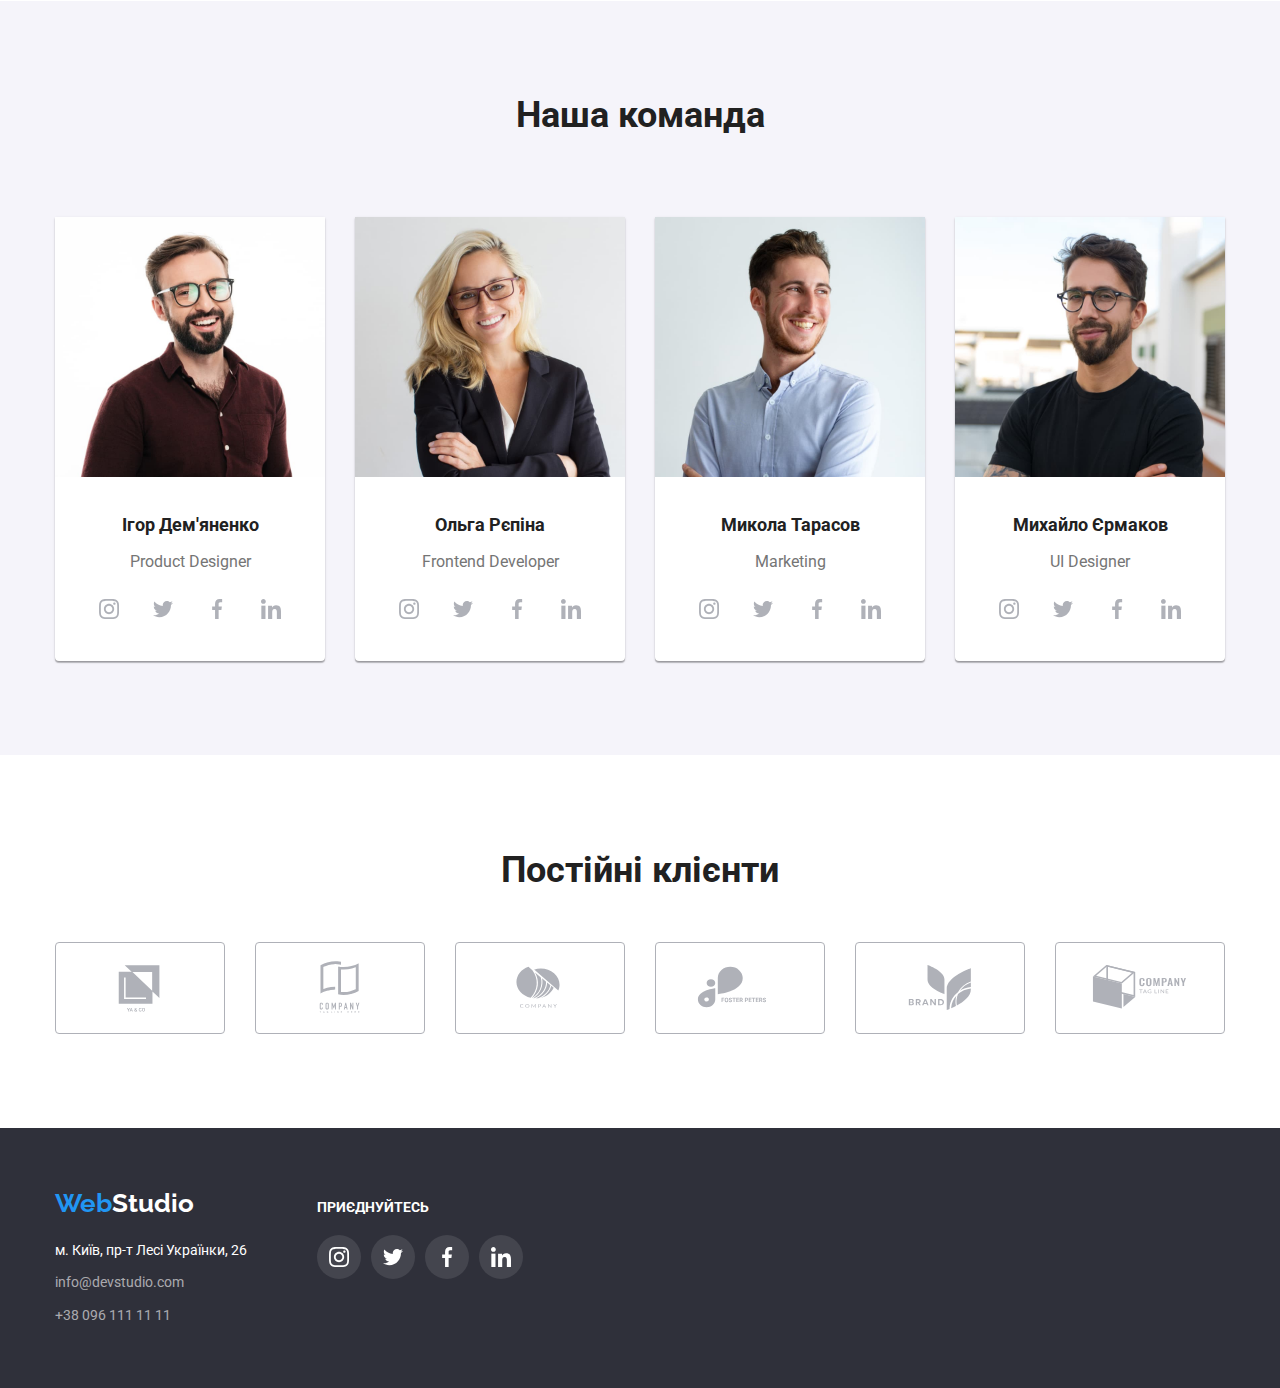
==== commit f6f7d1e4: "making corrections to hw" ====
--- a/index.html
+++ b/index.html
@@ -35,12 +35,22 @@
         </nav>
         <ul class="header-nav list">
           <li class="item icon-envelope">
-            <a class="header-mail" href="mailto:info@devstudio.com"
-              >info@devstudio.com</a
+            <a
+              class="header-mail envelope-link"
+              href="mailto:info@devstudio.com"
+            >
+              <svg class="header-mail" width="16" height="12">
+                <use href="./image/icons.svg#envelope"></use>
+              </svg>
+
+              info@devstudio.com</a
             >
           </li>
           <li class="item icon-smartphone">
-            <a class="header-contact" href="tel:+380961111111"
+            <svg class="header-contact" width="10" height="16">
+              <use href="./image/icons.svg#smartphone"></use>
+            </svg>
+            <a class="header-contact smartphone-link" href="tel:+380961111111"
               >+38 096 111 11 11</a
             >
           </li>
--- a/css/styles.css
+++ b/css/styles.css
@@ -152,6 +152,8 @@
   font-weight: 500;
   font-size: 14px;
   line-height: 1.14;
+  margin-right: 10px;
+  align-self: center;
   /* outline: 2px solid blueviolet; */
 }
 .header-contact {
@@ -161,24 +163,28 @@
   font-weight: 500;
   font-size: 14px;
   line-height: 1.14;
+  margin-right: 10px;
+  align-self: center;
   /* outline: 2px solid red; */
 }
 
 .header-contact:hover,
+.icon-envelope:hover,
 .header-contact:focus {
   color: var(--accent-color);
   fill: var(--accent-color);
 }
 
 .header-mail:hover,
+.icon-smartphone:hover,
 .header-mail:focus {
   color: var(--accent-color);
-  /* fill: var(--accent-color); */
-}
-
-.icon-envelope:hover {
-  /* background-color: var(--accent-color); */
-}
+  fill: var(--accent-color);
+}
+
+/* .header-mail::before:hover{
+fill: var(--accent-color);
+} */
 
 .button-hero {
   color: var(--main-white-color);
@@ -227,9 +233,7 @@
 }
 
 .section-one {
-  /* max-width: 1600px;
-  height: 600px; */
-  
+  margin: 0 auto;
   background-color: var(--secondary-bgc);
   text-align: center;
   padding-top: 200px;
@@ -242,6 +246,9 @@
     url(../image/backgroudhero.png);
   background-repeat: no-repeat;
   background-position: center;
+  height: 600px;
+  max-width: 1600px;
+  background-size: cover;
 }
 
 .title-one {
@@ -286,7 +293,7 @@
   margin-bottom: 30px;
 }
 
-.header-nav::before {
+.header-mail::before {
   /* content: "";
   display: block;
   height: 16px;
@@ -298,19 +305,7 @@
   background-image: url(../image/envelope.svg); */
 }
 
-.header-mail::before {
-  content: "";
-  display: block;
-  height: 16px;
-  width: 16px;
-  background-size: contain;
-  background-repeat: no-repeat;
-  background-position: center;
-  margin-right: 10px;
-  background-image: url(../image/envelope.svg);
-}
-
-.header-contact::before {
+/* .header-contact::before {
   content: "";
   display: block;
   height: 16px;
@@ -319,8 +314,17 @@
   background-repeat: no-repeat;
   background-position: center;
   margin-right: 10px;
-  /* outline: 2px solid red; */
+  outline: 2px solid red;
   background-image: url(../image/smartphone.svg);
+} */
+
+.icon-envelope,
+.icon-smartphone {
+  display: inline-block;
+  display: flex;
+  align-self: center;
+  margin-right: 10px;
+  fill: var(--secondary-text-color);
 }
 
 .icon-antenna::before {
@@ -368,7 +372,7 @@
   /* border: 1px solid #EEEEEE; */
 }
 
-.card-item:hover {
+.link-hero:hover {
   box-shadow: 0px 1px 1px rgba(0, 0, 0, 0.12), 0px 4px 4px rgba(0, 0, 0, 0.06),
     1px 4px 6px rgba(0, 0, 0, 0.16);
 }
@@ -547,6 +551,7 @@
 }
 
 .link-hero {
+  display: block;
   text-decoration: none;
 }
 
@@ -674,8 +679,6 @@
   width: 44px;
   height: 44px;
 }
-
-
 
 .net-link {
   display: flex;
@@ -765,8 +768,6 @@
   margin-right: 70px;
 }
 
-
-
 .net-item {
   background-color: rgba(255, 255, 255, 0.1);
   border-radius: 50%;
@@ -779,12 +780,11 @@
   color: var(--main-white-color);
 }
 
-
 .footer-link > .social-link {
   margin: 0;
 }
 
-.join-link > .link-icon{
+.join-link > .link-icon {
   fill: var(--main-white-color);
 }
 
